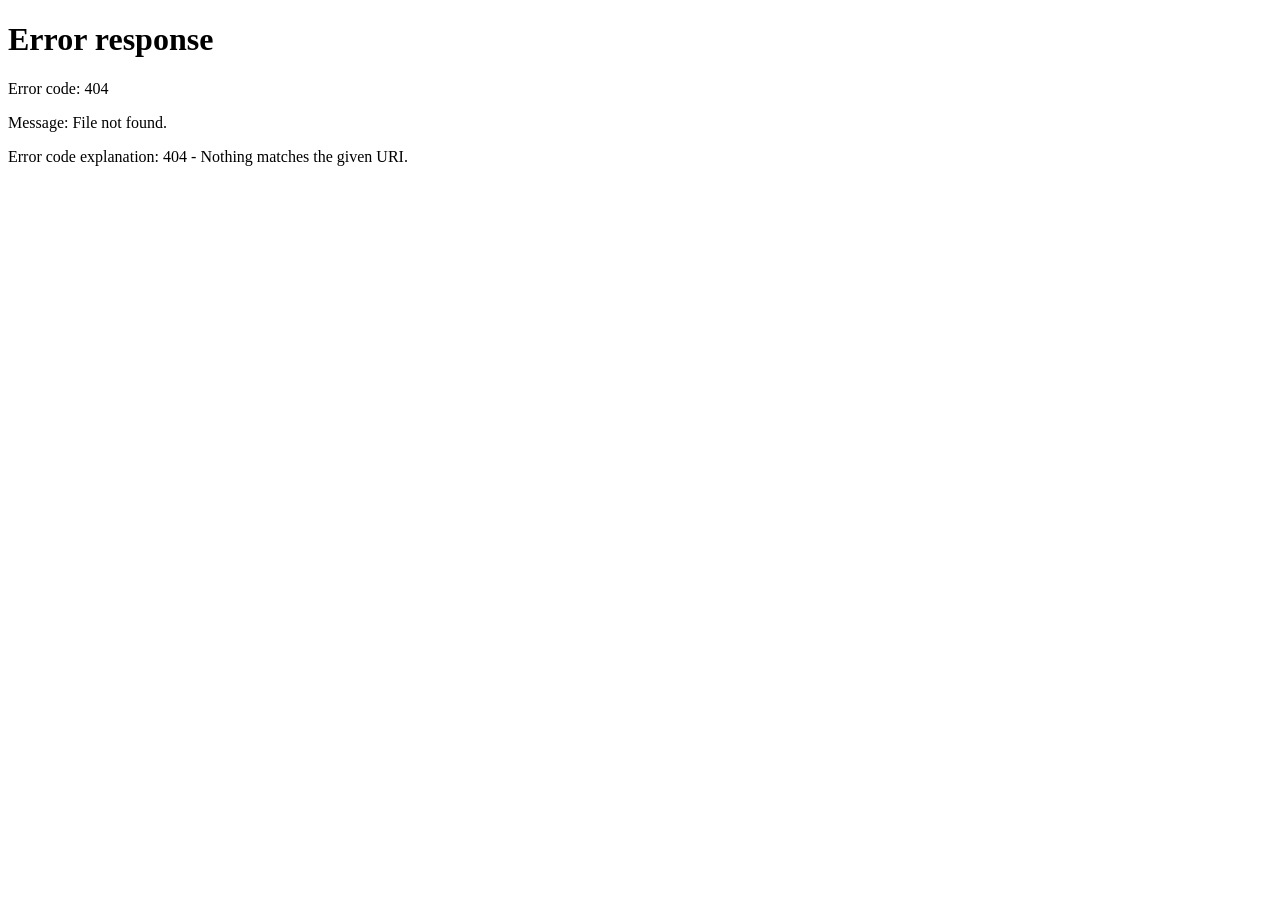
==== index.html @ 3d8394e5 "Add files via upload" ====
<!doctype html>
<html>
<head>
  <meta charset="utf-8">
  <meta http-equiv="refresh" content="0; url=./dr4g0n-3c0l34rn-main/index.html">
  <title>EcoLearn Pro</title>
</head>
<body>
  <p>Redirecting to <a href="./dr4g0n-3c0l34rn-main/index.html">EcoLearn Pro</a>...</p>
  <script>location.href='./dr4g0n-3c0l34rn-main/index.html';</script>
</body>
</html>
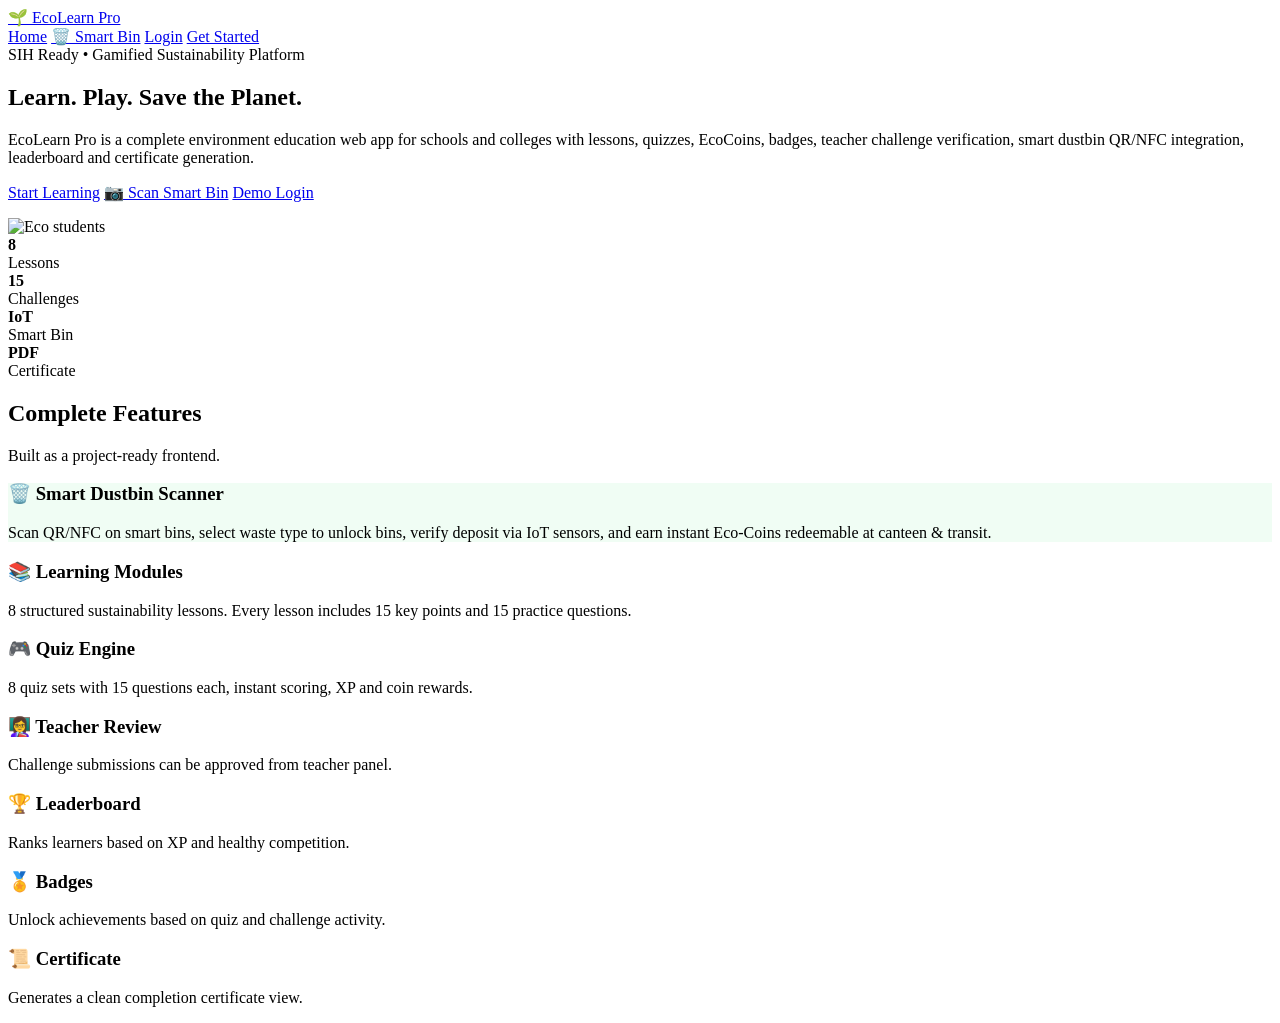
==== commit 20532542: "Add files via upload" ====
--- a/index.html
+++ b/index.html
@@ -1,12 +1,36 @@
-<!doctype html>
-<html>
-<head>
-  <meta charset="utf-8">
-  <meta http-equiv="refresh" content="0; url=./dr4g0n-3c0l34rn-main/index.html">
-  <title>EcoLearn Pro</title>
-</head>
-<body>
-  <p>Redirecting to <a href="./dr4g0n-3c0l34rn-main/index.html">EcoLearn Pro</a>...</p>
-  <script>location.href='./dr4g0n-3c0l34rn-main/index.html';</script>
-</body>
-</html>
+<!doctype html><html lang="en"><head>
+    <meta charset="utf-8"><meta name="viewport" content="width=device-width,initial-scale=1">
+    <title>EcoLearn Pro</title><link rel="stylesheet" href="assets/css/style.css"></head>
+    <body><nav class="nav"><a class="brand" href="index.html">
+        <span class="leaf">🌱</span> EcoLearn Pro</a><div class="links">
+            <a href="index.html">Home</a>
+            <a href="scan.html">🗑️ Smart Bin</a>
+            <a href="login.html">Login</a>
+            <a class="btn primary" href="signup.html">Get Started</a></div></nav>
+            <main class="container"><section class="hero"><div>
+                <span class="badge">SIH Ready • Gamified Sustainability Platform</span>
+                <h1>Learn. Play. Save the Planet.</h1>
+                <p>EcoLearn Pro is a complete environment education web app for schools and colleges with lessons, quizzes, EcoCoins, badges, teacher challenge verification, smart dustbin QR/NFC integration, leaderboard and certificate generation.</p>
+                <p>
+                    <a class="btn primary" href="signup.html">Start Learning</a>
+                    <a class="btn" href="scan.html">📷 Scan Smart Bin</a>
+                    <a class="btn" href="login.html">Demo Login</a>
+                </p></div>
+                <div class="hero-card"><img src="assets/img/eco.png" alt="Eco students"><div class="stats">
+                    <div class="stat"><b>8</b><br>Lessons</div>
+                    <div class="stat"><b>15</b><br>Challenges</div>
+                    <div class="stat"><b>IoT</b><br>Smart Bin</div><div class="stat">
+                        <b>PDF</b><br>Certificate</div></div></div></section><section class="section">
+                            <div class="title"><h2>Complete Features</h2><p class="muted">Built as a project-ready frontend.</p></div>
+                            <div class="grid">
+                                <div class="card" style="border-color:#86efac;background:#f0fdf4">
+                                    <h3>🗑️ Smart Dustbin Scanner</h3>
+                                    <p>Scan QR/NFC on smart bins, select waste type to unlock bins, verify deposit via IoT sensors, and earn instant Eco-Coins redeemable at canteen & transit.</p>
+                                </div>
+                                <div class="card"><h3>📚 Learning Modules</h3><p>8 structured sustainability lessons. Every lesson includes 15 key points and 15 practice questions.</p></div>
+                                <div class="card"><h3>🎮 Quiz Engine</h3><p>8 quiz sets with 15 questions each, instant scoring, XP and coin rewards.</p></div>
+                                <div class="card"><h3>👩‍🏫 Teacher Review</h3><p>Challenge submissions can be approved from teacher panel.</p></div>
+                                <div class="card"><h3>🏆 Leaderboard</h3><p>Ranks learners based on XP and healthy competition.</p></div>
+                                <div class="card"><h3>🏅 Badges</h3><p>Unlock achievements based on quiz and challenge activity.</p></div>
+                                <div class="card"><h3>📜 Certificate</h3><p>Generates a clean completion certificate view.</p></div>
+                            </div></section></main><div class="toast"></div><script src="assets/js/app.js"></script></body></html>
